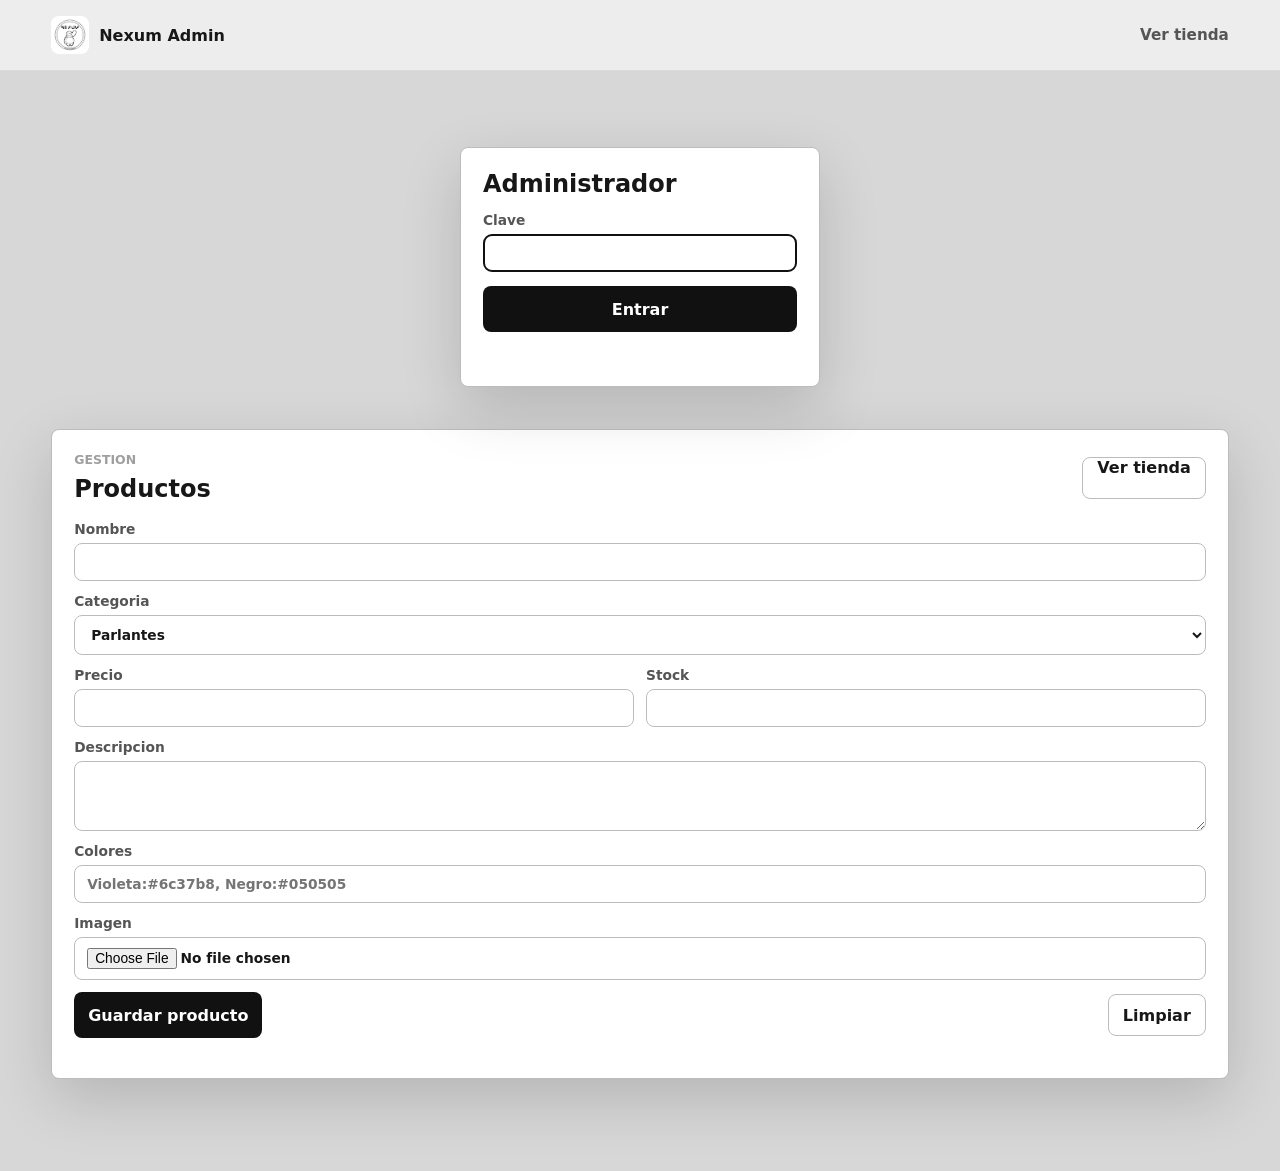
==== admin.html @ 489456cf "Add files via upload" ====
<!doctype html>
<html lang="es">
  <head>
    <meta charset="UTF-8" />
    <meta name="viewport" content="width=device-width, initial-scale=1.0" />
    <title>Nexum Admin</title>
    <link rel="icon" type="image/png" sizes="32x32" href="./assets/favicon.png?v=2" />
    <link rel="stylesheet" href="./styles.css" />
  </head>
  <body>
    <header class="site-header">
      <a class="brand" href="./index.html" aria-label="Volver a Nexum">
        <img class="brand-logo" src="./assets/Logo Logotipo Diseño Marca Personal Sencillo Rosa (1).png" alt="" onload="this.nextElementSibling.remove()" onerror="this.remove()" />
        <span class="brand-mark">NX</span>
        <span>Nexum Admin</span>
      </a>
      <nav class="nav-links" aria-label="Navegacion administrador">
        <a href="./index.html">Ver tienda</a>
      </nav>
    </header>

    <main class="admin-page">
      <section class="admin-login" id="adminLogin" aria-label="Ingreso administrador">
        <form class="admin-login-box" id="adminLoginForm">
          <h2>Administrador</h2>
          <label>
            Clave
            <input type="password" id="adminPassword" autocomplete="current-password" required />
          </label>
          <button class="primary-link" type="submit">Entrar</button>
          <span class="admin-message" id="adminLoginMessage"></span>
        </form>
      </section>

      <section class="admin-panel" id="adminPanel" aria-label="Panel administrador" hidden>
        <div class="admin-panel-header">
          <div>
            <p class="eyebrow">Gestion</p>
            <h2>Productos</h2>
          </div>
          <a class="back-button" href="./index.html">Ver tienda</a>
        </div>

        <form class="admin-form" id="adminForm">
          <input type="hidden" id="adminProductId" />
          <label>
            Nombre
            <input type="text" id="adminName" required />
          </label>
          <label>
            Categoria
            <select id="adminCategory" required>
              <option value="parlantes">Parlantes</option>
              <option value="smartwatch">Smartwatch</option>
              <option value="cables">Cables</option>
              <option value="adaptadores">Adaptadores</option>
            </select>
          </label>
          <div class="admin-form-row">
            <label>
              Precio
              <input type="number" id="adminPrice" min="0" step="1" required />
            </label>
            <label>
              Stock
              <input type="number" id="adminStock" min="0" step="1" required />
            </label>
          </div>
          <label>
            Descripcion
            <textarea id="adminDescription" rows="3" required></textarea>
          </label>
          <label>
            Colores
            <input type="text" id="adminColors" placeholder="Violeta:#6c37b8, Negro:#050505" />
          </label>
          <label>
            Imagen
            <input type="file" id="adminImage" accept="image/*" />
          </label>
          <div class="admin-actions">
            <button class="add-button" type="submit">Guardar producto</button>
            <button class="back-button" type="button" id="adminClear">Limpiar</button>
          </div>
        </form>

        <div class="admin-products" id="adminProducts"></div>
      </section>
    </main>

    <script src="./admin.js"></script>
  </body>
</html>
---- styles.css ----
:root {
  --bg: #d7d7d7;
  --surface: #ffffff;
  --ink: #171717;
  --muted: #555555;
  --line: #bcbcbc;
  --accent: #111111;
  --accent-strong: #333333;
  --soft: #e2e2e2;
  --panel: #c9c9c9;
  --shadow: 0 20px 60px rgba(0, 0, 0, 0.16);
}

* {
  box-sizing: border-box;
}

html {
  scroll-behavior: smooth;
}

body {
  margin: 0;
  font-family: Inter, system-ui, -apple-system, BlinkMacSystemFont, "Segoe UI", sans-serif;
  color: var(--ink);
  background: var(--bg);
}

button,
a {
  font: inherit;
}

a {
  color: inherit;
  text-decoration: none;
}

.site-header {
  position: sticky;
  top: 0;
  z-index: 20;
  display: flex;
  align-items: center;
  justify-content: space-between;
  gap: 20px;
  padding: 16px clamp(18px, 4vw, 56px);
  border-bottom: 1px solid rgba(216, 216, 216, 0.85);
  background: rgba(238, 238, 238, 0.94);
  backdrop-filter: blur(16px);
}

.brand,
.nav-links,
.cart-button {
  display: flex;
  align-items: center;
}

.brand {
  gap: 10px;
  font-weight: 800;
}

.brand-logo {
  width: 38px;
  height: 38px;
  border-radius: 8px;
  object-fit: contain;
}

.brand-mark {
  display: grid;
  width: 38px;
  height: 38px;
  place-items: center;
  border-radius: 8px;
  color: #fff;
  background: var(--accent);
  font-size: 0.78rem;
}

.nav-links {
  gap: 22px;
  color: var(--muted);
  font-size: 0.95rem;
  font-weight: 600;
}

.nav-links a:hover {
  color: var(--ink);
}

.cart-button {
  min-width: 70px;
  height: 42px;
  justify-content: center;
  gap: 8px;
  border: 1px solid var(--line);
  border-radius: 8px;
  color: var(--ink);
  background: var(--surface);
  cursor: pointer;
}

.cart-icon {
  width: 22px;
  height: 22px;
  display: block;
}

.cart-count {
  min-width: 24px;
  padding: 2px 7px;
  border-radius: 999px;
  color: #fff;
  background: var(--accent);
  font-size: 0.8rem;
  font-weight: 800;
}

.hero-carousel {
  position: relative;
  overflow: hidden;
  background: #fff;
}

.hero-carousel.is-hidden {
  display: none;
}

.is-hidden {
  display: none !important;
}

.carousel-track {
  display: flex;
  transition: transform 420ms ease;
}

.carousel-slide {
  min-width: 100%;
  background: #fff;
}

.carousel-slide img {
  display: block;
  width: 100%;
  height: clamp(260px, 34vw, 460px);
  object-fit: contain;
  background: #fff;
}

.carousel-button {
  position: absolute;
  top: 50%;
  z-index: 2;
  display: grid;
  width: 44px;
  height: 44px;
  place-items: center;
  border: 1px solid var(--line);
  border-radius: 8px;
  color: var(--ink);
  background: rgba(255, 255, 255, 0.86);
  cursor: pointer;
  font-size: 1.25rem;
  font-weight: 900;
  transform: translateY(-50%);
}

.carousel-button:hover {
  background: #fff;
}

.carousel-prev {
  left: clamp(12px, 3vw, 32px);
}

.carousel-next {
  right: clamp(12px, 3vw, 32px);
}

.carousel-dots {
  position: absolute;
  right: 0;
  bottom: 18px;
  left: 0;
  display: flex;
  justify-content: center;
  gap: 8px;
}

.carousel-dot {
  width: 10px;
  height: 10px;
  padding: 0;
  border: 1px solid var(--ink);
  border-radius: 999px;
  background: transparent;
  cursor: pointer;
}

.carousel-dot.is-active {
  background: var(--ink);
}

.eyebrow {
  margin: 0 0 8px;
  color: #9f9f9f;
  font-size: 0.78rem;
  font-weight: 800;
  letter-spacing: 0;
  text-transform: uppercase;
}

.hero h1 {
  margin: 0;
  max-width: 12ch;
  font-size: clamp(3rem, 8vw, 6.6rem);
  line-height: 0.94;
  letter-spacing: 0;
}

.hero-copy {
  max-width: 560px;
  margin: 22px 0 30px;
  color: rgba(255, 255, 255, 0.86);
  font-size: clamp(1rem, 2vw, 1.25rem);
  line-height: 1.6;
}

.primary-link,
.checkout-button,
.add-button {
  display: inline-flex;
  min-height: 46px;
  align-items: center;
  justify-content: center;
  border: 0;
  border-radius: 8px;
  color: #fff;
  background: var(--accent);
  font-weight: 800;
  cursor: pointer;
  transition: transform 160ms ease, background 160ms ease;
}

.primary-link {
  padding: 0 22px;
}

.primary-link:hover,
.checkout-button:hover,
.add-button:hover {
  background: var(--accent-strong);
  transform: translateY(-1px);
}

.section {
  padding: 58px clamp(18px, 4vw, 56px);
  background: var(--bg);
}

.section-heading {
  display: flex;
  align-items: end;
  justify-content: space-between;
  gap: 24px;
  margin-bottom: 26px;
}

.section-heading h2 {
  margin: 0;
  font-size: clamp(2rem, 4vw, 3.4rem);
  letter-spacing: 0;
}

.section-copy {
  max-width: 320px;
  margin: 0;
  color: var(--muted);
  line-height: 1.55;
}

.products-grid {
  display: grid;
  grid-template-columns: repeat(3, minmax(0, 1fr));
  gap: 18px;
}

.categories-grid {
  display: grid;
  grid-template-columns: repeat(4, minmax(0, 1fr));
  gap: 18px;
}

.category-card {
  display: grid;
  gap: 12px;
  min-height: 280px;
  padding: 18px;
  border: 1px solid var(--line);
  border-radius: 8px;
  color: var(--ink);
  background: #f7f7f7;
  cursor: pointer;
  text-align: left;
  transition: transform 160ms ease, box-shadow 160ms ease;
}

.category-card:hover {
  box-shadow: var(--shadow);
  transform: translateY(-2px);
}

.category-image {
  width: 100%;
  aspect-ratio: 1 / 1;
  object-fit: contain;
  padding: 16px;
  border-radius: 8px;
  background: var(--soft);
}

.category-name {
  font-size: 1.2rem;
  font-weight: 900;
}

.category-count {
  color: var(--muted);
  font-size: 0.92rem;
  font-weight: 700;
}

.products-toolbar {
  grid-column: 1 / -1;
  display: flex;
  align-items: center;
  justify-content: space-between;
  gap: 16px;
  margin-bottom: 4px;
}

.products-toolbar h3 {
  margin: 0;
  font-size: 1.45rem;
}

.back-button {
  min-height: 42px;
  padding: 0 14px;
  border: 1px solid var(--line);
  border-radius: 8px;
  color: var(--ink);
  background: var(--surface);
  cursor: pointer;
  font-weight: 800;
}

.back-button:hover {
  background: var(--soft);
}

.product-card {
  overflow: hidden;
  border: 1px solid var(--line);
  border-radius: 8px;
  background: #f7f7f7;
}

.product-image {
  width: 100%;
  aspect-ratio: 4 / 3;
  object-fit: contain;
  display: block;
  padding: 18px;
  background: var(--soft);
}

.product-body {
  display: grid;
  gap: 14px;
  padding: 18px;
}

.product-category {
  color: var(--muted);
  font-size: 0.74rem;
  font-weight: 800;
  text-transform: uppercase;
}

.product-card h3 {
  margin: 0;
  font-size: 1.08rem;
}

.product-card p {
  min-height: 48px;
  margin: 0;
  color: var(--muted);
  line-height: 1.5;
}

.stock-label {
  width: fit-content;
  padding: 6px 10px;
  border: 1px solid var(--line);
  border-radius: 8px;
  color: var(--ink);
  background: var(--soft);
  font-size: 0.86rem;
  font-weight: 800;
}

.product-colors {
  display: grid;
  gap: 8px;
  color: var(--muted);
  font-size: 0.86rem;
  font-weight: 800;
}

.swatches {
  display: flex;
  flex-wrap: wrap;
  gap: 8px;
}

.color-option {
  display: inline-flex;
  min-height: 34px;
  align-items: center;
  gap: 8px;
  padding: 5px 10px 5px 6px;
  border: 1px solid var(--line);
  border-radius: 8px;
  background: var(--surface);
  color: var(--ink);
  cursor: pointer;
  font-size: 0.86rem;
}

.color-option input {
  position: absolute;
  opacity: 0;
  pointer-events: none;
}

.color-option:has(input:checked) {
  border-color: var(--accent);
  box-shadow: inset 0 0 0 1px var(--accent);
}

.swatch {
  width: 22px;
  height: 22px;
  border: 2px solid #fff;
  border-radius: 4px;
  background: var(--swatch-color);
  box-shadow: 0 0 0 1px var(--line);
}

.product-bottom {
  display: flex;
  align-items: center;
  justify-content: space-between;
  gap: 12px;
}

.price {
  font-size: 1.2rem;
  font-weight: 900;
}

.add-button {
  min-width: 124px;
  padding: 0 14px;
}

.info-band {
  display: grid;
  grid-template-columns: repeat(3, minmax(0, 1fr));
  gap: 1px;
  margin: 0 clamp(18px, 4vw, 56px) 58px;
  overflow: hidden;
  border: 1px solid var(--line);
  border-radius: 8px;
  background: var(--line);
}

.info-band article {
  padding: 26px;
  background: #f7f7f7;
}

.info-band h3 {
  margin: 0 0 8px;
}

.info-band p {
  margin: 0;
  color: var(--muted);
  line-height: 1.55;
}

.trust-section {
  display: grid;
  grid-template-columns: minmax(190px, 0.7fr) minmax(0, 1.3fr);
  align-items: center;
  gap: 24px;
  margin: 0 clamp(18px, 4vw, 56px) 58px;
  padding: 28px;
  border: 1px solid var(--line);
  border-radius: 8px;
  background: #f7f7f7;
}

.trust-logo-panel {
  display: grid;
  min-height: 230px;
  place-items: center;
  border: 1px solid var(--line);
  border-radius: 8px;
  background: #fff;
}

.trust-logo-panel img {
  width: min(220px, 80%);
  height: auto;
  object-fit: contain;
}

.trust-content h2 {
  margin: 0 0 18px;
  font-size: clamp(1.7rem, 3vw, 2.5rem);
}

.trust-list {
  display: grid;
  gap: 12px;
  margin: 0;
  padding-left: 22px;
  color: var(--ink);
  font-weight: 800;
}

.trust-list li::marker {
  color: var(--accent);
}

.cart-panel {
  position: fixed;
  top: 0;
  right: 0;
  z-index: 40;
  display: flex;
  width: min(430px, 100%);
  height: 100vh;
  flex-direction: column;
  padding: 22px;
  background: var(--surface);
  box-shadow: var(--shadow);
  transform: translateX(105%);
  transition: transform 220ms ease;
}

.cart-panel.is-open {
  transform: translateX(0);
}

.cart-panel-header {
  display: flex;
  align-items: start;
  justify-content: space-between;
  gap: 16px;
  padding-bottom: 16px;
  border-bottom: 1px solid var(--line);
}

.cart-panel h2 {
  margin: 0;
}

.icon-button {
  width: 42px;
  height: 42px;
  border: 1px solid var(--line);
  border-radius: 8px;
  background: #fff;
  cursor: pointer;
  font-size: 1.8rem;
  line-height: 1;
}

.cart-items {
  display: grid;
  gap: 14px;
  overflow: auto;
  padding: 18px 0;
}

.cart-item {
  display: grid;
  grid-template-columns: 74px 1fr;
  gap: 12px;
  padding-bottom: 14px;
  border-bottom: 1px solid var(--line);
}

.cart-item img {
  width: 74px;
  height: 74px;
  border-radius: 8px;
  object-fit: cover;
}

.cart-item h3 {
  margin: 0 0 4px;
  font-size: 0.98rem;
}

.cart-item-price {
  color: var(--muted);
  font-size: 0.88rem;
}

.cart-item-color {
  display: block;
  margin-top: 4px;
  color: var(--ink);
  font-size: 0.86rem;
  font-weight: 800;
}

.quantity-row {
  display: flex;
  align-items: center;
  justify-content: space-between;
  gap: 12px;
  margin-top: 10px;
}

.quantity-controls {
  display: flex;
  align-items: center;
  gap: 8px;
}

.quantity-controls button {
  width: 32px;
  height: 32px;
  border: 1px solid var(--line);
  border-radius: 8px;
  background: #fff;
  cursor: pointer;
  font-weight: 900;
}

.remove-button {
  border: 0;
  color: #111111;
  background: transparent;
  cursor: pointer;
  font-size: 0.86rem;
  font-weight: 700;
}

.cart-empty {
  display: grid;
  gap: 8px;
  margin: auto 0;
  padding: 30px;
  border: 1px dashed var(--line);
  border-radius: 8px;
  color: var(--muted);
  text-align: center;
}

.cart-empty[hidden] {
  display: none;
}

.cart-empty strong {
  color: var(--ink);
}

.cart-footer {
  margin-top: auto;
  padding-top: 16px;
  border-top: 1px solid var(--line);
}

.total-row {
  display: flex;
  align-items: center;
  justify-content: space-between;
  margin-bottom: 14px;
  font-size: 1.1rem;
}

.checkout-button {
  width: 100%;
  gap: 10px;
}

.checkout-button img {
  width: 20px;
  height: 20px;
  filter: invert(1);
}

.checkout-button:disabled {
  background: #9a9a9a;
  cursor: not-allowed;
  transform: none;
}

.overlay {
  position: fixed;
  inset: 0;
  z-index: 30;
  background: rgba(0, 0, 0, 0.36);
}

.admin-open-button {
  min-height: 42px;
  margin: 0 clamp(18px, 4vw, 56px) 24px;
  padding: 0 14px;
  border: 1px solid var(--line);
  border-radius: 8px;
  color: var(--ink);
  background: var(--surface);
  cursor: pointer;
  font-weight: 900;
}

.admin-login {
  display: grid;
  place-items: center;
  padding: 42px clamp(18px, 4vw, 56px);
  background: var(--bg);
}

.admin-login-box {
  display: grid;
  width: min(360px, 100%);
  gap: 14px;
  padding: 22px;
  border: 1px solid var(--line);
  border-radius: 8px;
  background: var(--surface);
  box-shadow: var(--shadow);
}

.admin-login-box h2,
.admin-panel h2 {
  margin: 0;
}

.admin-login-box label,
.admin-form label {
  display: grid;
  gap: 6px;
  color: var(--muted);
  font-size: 0.86rem;
  font-weight: 800;
}

.admin-login-box input,
.admin-form input,
.admin-form select,
.admin-form textarea,
.admin-price-input {
  width: 100%;
  border: 1px solid var(--line);
  border-radius: 8px;
  padding: 10px 12px;
  color: var(--ink);
  background: #fff;
  font: inherit;
}

.admin-message {
  min-height: 18px;
  color: #8a1f1f;
  font-size: 0.86rem;
  font-weight: 800;
}

.admin-panel {
  display: grid;
  width: auto;
  gap: 18px;
  margin: 0 clamp(18px, 4vw, 56px) 34px;
  padding: 22px;
  border: 1px solid var(--line);
  border-radius: 8px;
  background: var(--surface);
  box-shadow: var(--shadow);
}

.admin-page {
  min-height: calc(100vh - 75px);
  padding: 34px 0 58px;
  background: var(--bg);
}

.admin-panel-header,
.admin-actions,
.admin-product-actions {
  display: flex;
  align-items: center;
  justify-content: space-between;
  gap: 12px;
}

.admin-form,
.admin-products {
  display: grid;
  gap: 12px;
}

.admin-form-row {
  display: grid;
  grid-template-columns: 1fr 1fr;
  gap: 12px;
}

.admin-product {
  display: grid;
  grid-template-columns: 72px 1fr;
  gap: 12px;
  padding: 12px;
  border: 1px solid var(--line);
  border-radius: 8px;
  background: #f7f7f7;
}

.admin-product img {
  width: 72px;
  height: 72px;
  border-radius: 8px;
  object-fit: contain;
  background: var(--soft);
}

.admin-product h3 {
  margin: 0 0 8px;
  font-size: 0.98rem;
}

.admin-price-input {
  max-width: 150px;
}

.footer {
  display: flex;
  justify-content: space-between;
  align-items: flex-start;
  gap: 20px;
  padding: 26px clamp(18px, 4vw, 56px);
  border-top: 1px solid var(--line);
  color: var(--muted);
  background: #cfcfcf;
}

.footer-heading {
  display: grid;
  gap: 6px;
}

.footer-heading span {
  color: var(--ink);
  font-weight: 900;
}

.footer-heading strong {
  font-size: 1.4rem;
  color: var(--ink);
}

.contact-menu {
  display: flex;
  gap: 14px;
  flex-wrap: wrap;
}

.contact-card {
  display: grid;
  grid-template-columns: 42px 1fr;
  min-width: 220px;
  column-gap: 12px;
  row-gap: 4px;
  align-items: center;
  padding: 18px;
  border: 1px solid var(--line);
  border-radius: 8px;
  background: var(--surface);
  transition: transform 160ms ease, box-shadow 160ms ease;
}

.contact-card:hover {
  box-shadow: var(--shadow);
  transform: translateY(-2px);
}

.contact-icon {
  grid-row: span 2;
  width: 42px;
  height: 42px;
  padding: 8px;
  border: 1px solid var(--line);
  border-radius: 8px;
  background: var(--soft);
}

.contact-label {
  color: var(--ink);
  font-weight: 900;
}

.contact-value {
  color: var(--muted);
  font-weight: 700;
}

@media (max-width: 860px) {
  .nav-links {
    display: none;
  }

  .section-heading,
  .footer {
    align-items: flex-start;
    flex-direction: column;
  }

  .products-grid,
  .categories-grid,
  .info-band {
    grid-template-columns: 1fr;
  }

  .product-card p {
    min-height: auto;
  }
}

@media (max-width: 520px) {
  .site-header {
    padding-inline: 14px;
  }

  .brand span:last-child {
    display: none;
  }

  .carousel-button {
    width: 36px;
    height: 36px;
  }

  .carousel-slide img {
    height: 220px;
  }

  .section {
    padding-inline: 14px;
  }

  .info-band {
    margin-inline: 14px;
  }

  .trust-section {
    grid-template-columns: 1fr;
    margin-inline: 14px;
    padding: 20px;
  }

  .trust-logo-panel {
    min-height: 180px;
  }

  .cart-panel {
    padding: 18px;
  }
}
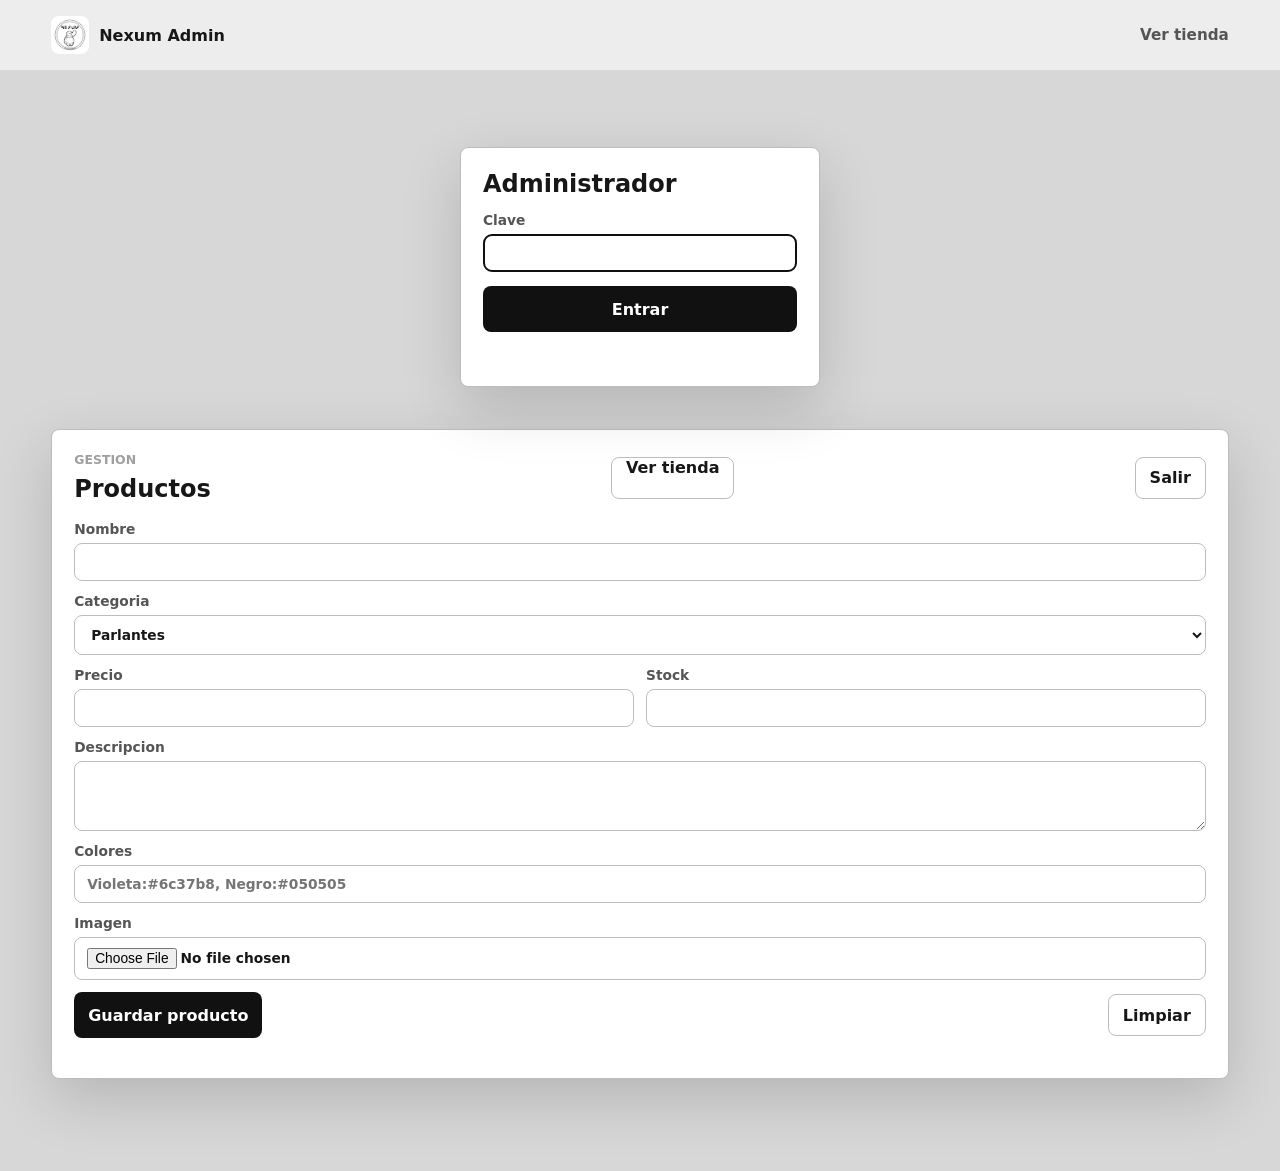
==== commit eb517564: "admin.html" ====
--- a/admin.html
+++ b/admin.html
@@ -39,6 +39,9 @@
             <h2>Productos</h2>
           </div>
           <a class="back-button" href="./index.html">Ver tienda</a>
+          <button class="back-button" id="logoutAdmin" type="button">
+  Salir
+</button>
         </div>
 
         <form class="admin-form" id="adminForm">
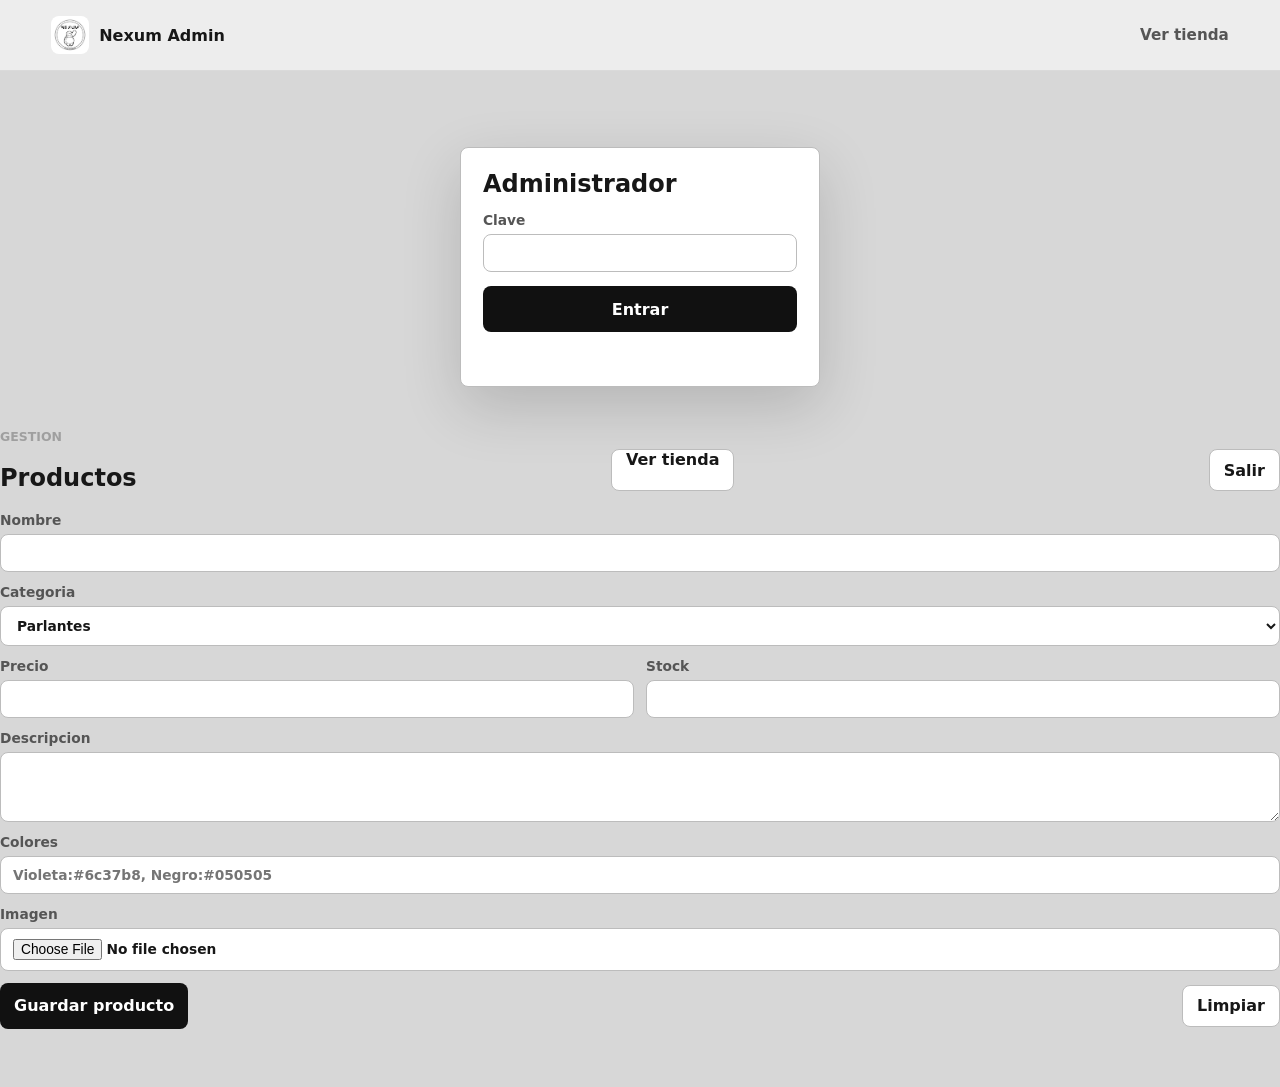
==== commit 757ee83c: "admin.html" ====
--- a/admin.html
+++ b/admin.html
@@ -32,7 +32,6 @@
         </form>
       </section>
 
-      <section class="admin-panel" id="adminPanel" aria-label="Panel administrador" hidden>
         <div class="admin-panel-header">
           <div>
             <p class="eyebrow">Gestion</p>
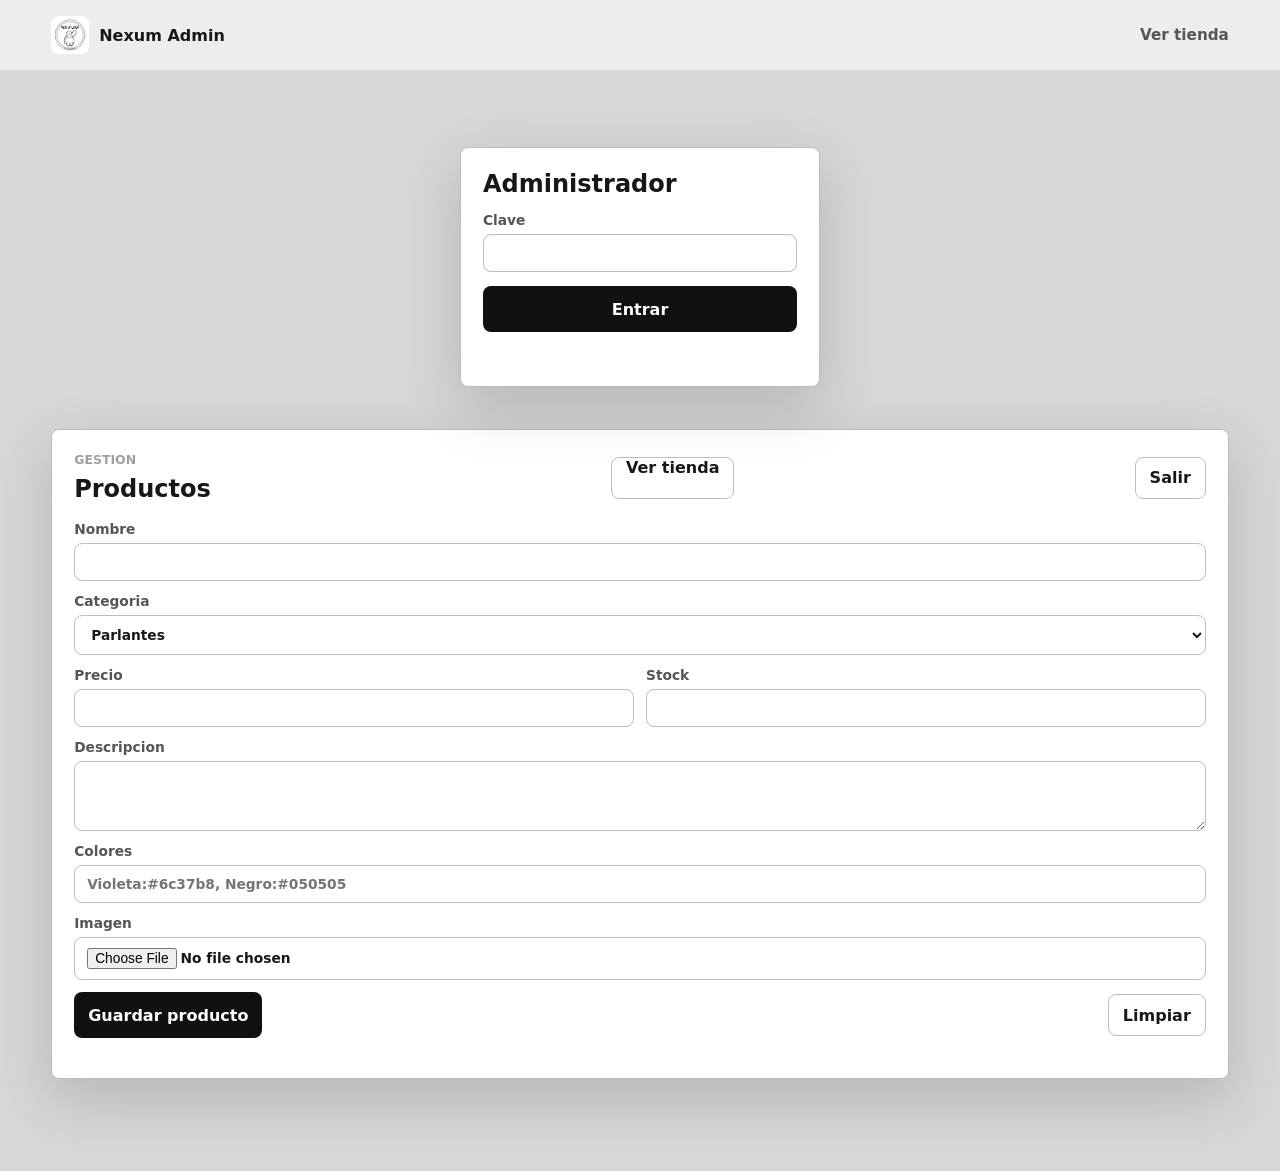
==== commit d5194786: "admin.html" ====
--- a/admin.html
+++ b/admin.html
@@ -32,6 +32,7 @@
         </form>
       </section>
 
+      <section class="admin-panel" id="admin-panel" aria-label="Panel Administrador" hidden>
         <div class="admin-panel-header">
           <div>
             <p class="eyebrow">Gestion</p>
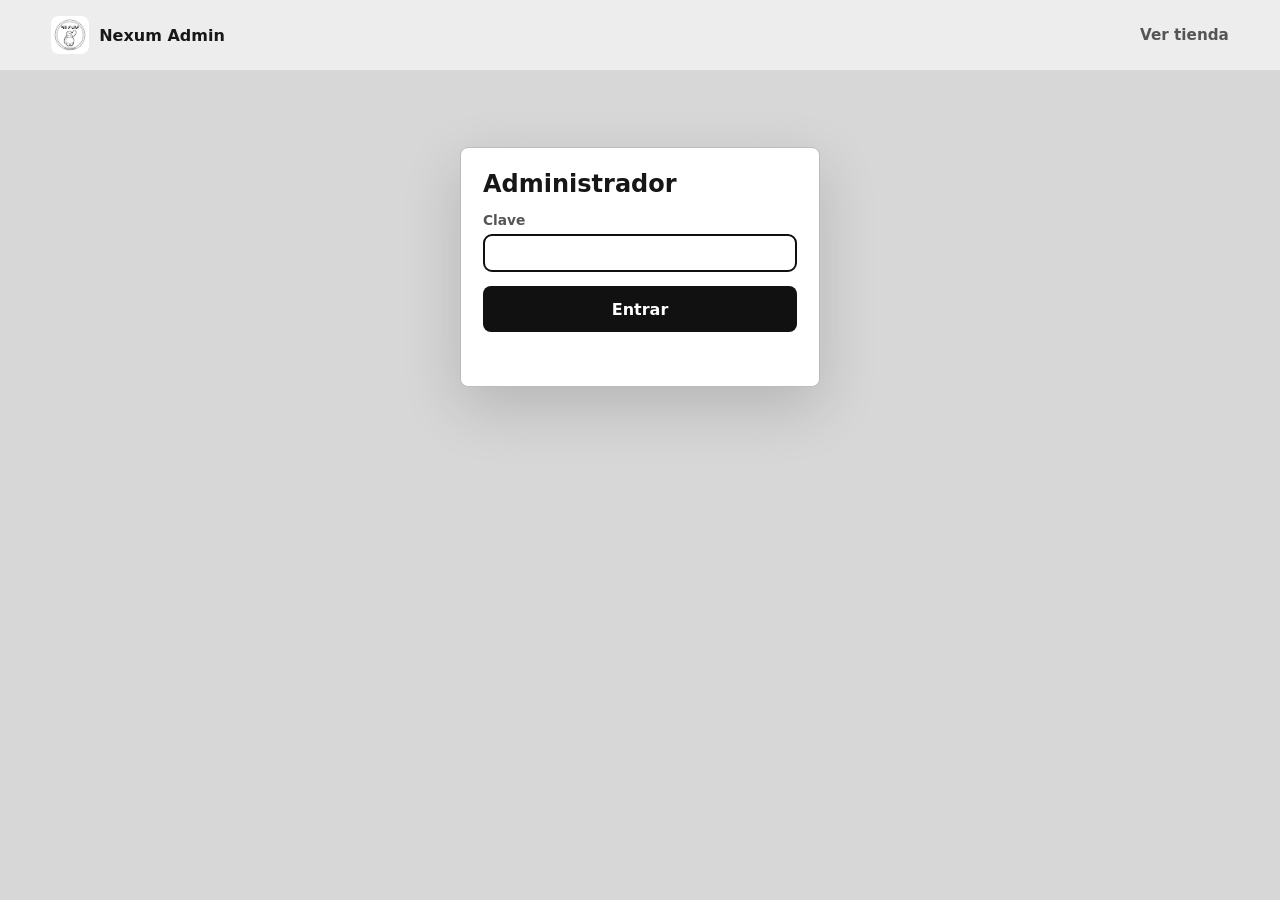
==== commit 46bb8fd7: "admin.html" ====
--- a/admin.html
+++ b/admin.html
@@ -32,7 +32,7 @@
         </form>
       </section>
 
-      <section class="admin-panel" id="admin-panel" aria-label="Panel Administrador" hidden>
+      <section class="admin-panel" id="adminPanel" aria-label="Panel Administrador">
         <div class="admin-panel-header">
           <div>
             <p class="eyebrow">Gestion</p>
